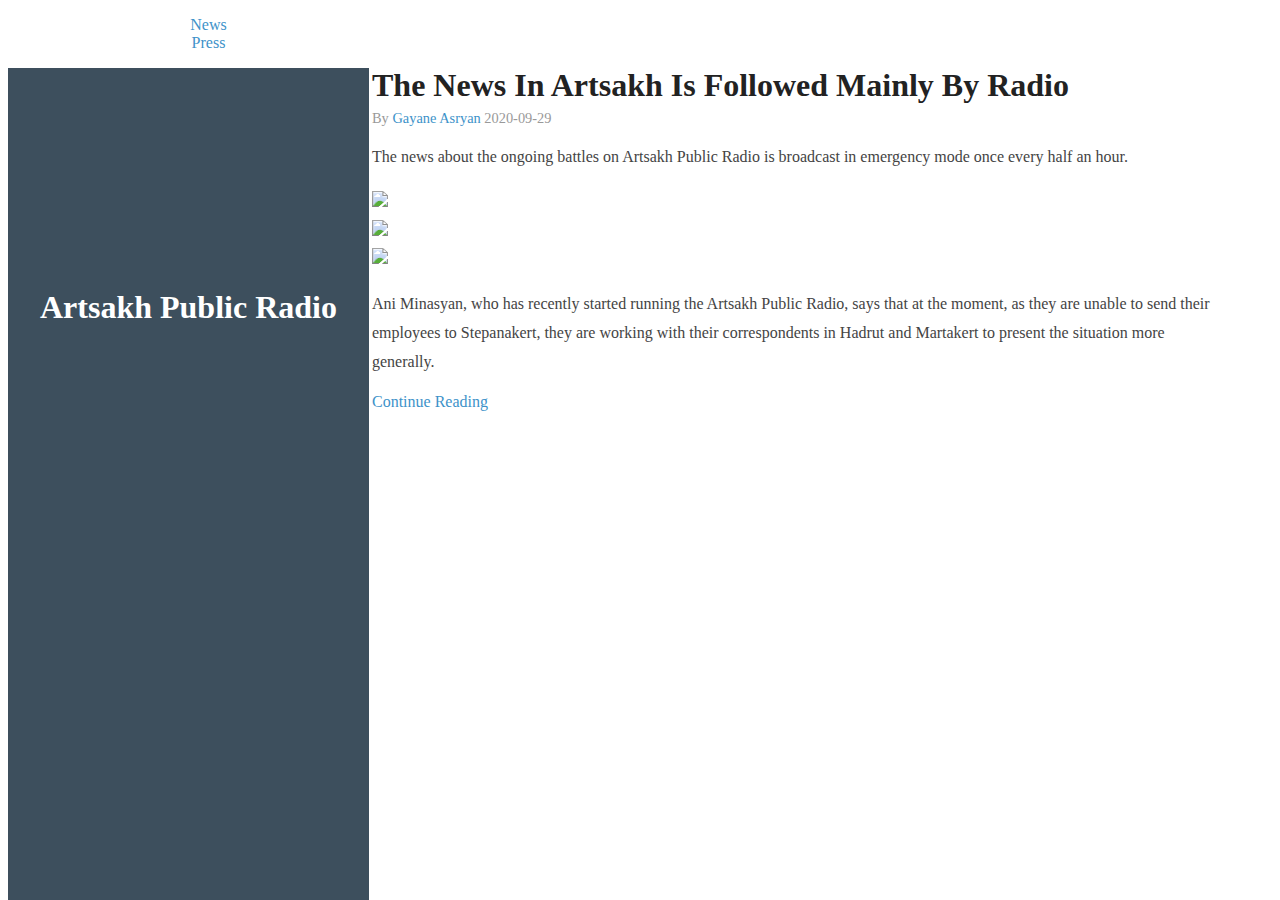
==== press.html @ f01f62e8 "press page" ====
<!DOCTYPE html>
<html>
<head>
  <meta content="width=device-width, initial-scale=1" name="viewport">
  <meta charset="utf-8">
  <meta content="width=device-width, initial-scale=1.0" name="viewport">
  <meta content="Broadcasting from Stepanakert, Republic of Artsakh" name="description">
  <title>Press | Artsakh Public Radio</title>
  <link href="https://unpkg.com/purecss@2.0.3/build/pure-min.css" rel="stylesheet">
  <link href="style.css" rel="stylesheet">
  <link href="https://unpkg.com/purecss@2.0.3/build/grids-responsive-min.css" rel="stylesheet">
  <link href="https://unpkg.com/purecss@2.0.3/build/buttons-core-min.css" rel="stylesheet">
  <link href="https://unpkg.com/purecss@2.0.3/build/menus-horizontal-min.css" rel="stylesheet">
</head>
<body>
  <div class="pure-g" id="layout">
    <div class="sidebar pure-u-1 pure-u-md-1-4">
      <div class="header">
        <div class="home-menu pure-menu pure-menu-horizontal">
          <ul class="pure-menu-list">
            <li class="pure-menu-item">
              <a class="pure-menu-link" href="index.html">News</a>
            </li>
            <li class="pure-menu-item">
              <a class="pure-menu-link" href="press.html">Press</a>
            </li>
          </ul>
        </div>
      </div>
      <div class="logo">
        <h1 class="brand-title">Artsakh Public Radio</h1>
      </div>
    </div>
    <div class="content pure-u-1 pure-u-md-3-4">
      <div class="posts">
        <section class="post">
          <header class="post-header">
            <h2 class="post-title">The News In Artsakh Is Followed Mainly By Radio</h2>
            <p class="post-meta">By <a class="post-author" href="https://media.am/author_posts/gayane-asryan">Gayane Asryan</a> 2020-09-29</p>
          </header>
          <div class="post-description">
            <p>The news about the ongoing battles on Artsakh Public Radio is broadcast in emergency mode once every half an hour.</p>
            <div class="pure-u-1-4"><img class="pure-img-responsive" src="images/ani-working.jpg"></div>
            <div class="pure-u-1-4"><img class="pure-img-responsive" src="images/narek-apastaran.jpg"></div>
            <div class="pure-u-1-4"><img class="pure-img-responsive" src="images/narek_arcakh2.jpg"></div>
            <p>Ani Minasyan, who has recently started running the Artsakh Public Radio, says that at the moment, as they are unable to send their employees to Stepanakert, they are working with their correspondents in Hadrut and Martakert to present the situation more generally.</p>
          </div><a class="pure-button pure-button-primary" href="https://media.am/en/newsroom/2020/09/29/24311/" target="_blank">Continue Reading</a>
        </section>
      </div>
    </div>
  </div>
  <script src="/__/firebase/7.21.1/firebase-app.js">
  </script> 
  <script src="/__/firebase/7.21.1/firebase-analytics.js">
  </script> 
  <script src="/__/firebase/7.21.1/firebase-auth.js">
  </script> 
  <script src="/__/firebase/7.21.1/firebase-storage.js">
  </script> 
  <script src="/__/firebase/init.js">
  </script> 
  <script>
   
   firebase.auth().signInAnonymously().catch(function(error) {
     console.error(error)
     var errorCode = error.code;
     var errorMessage = error.message;  
   });
   
   var storage = firebase.storage();
   var storageRef = storage.ref();

   var errorHandle = function(error){
     switch (error.code) {
       case 'storage/object-not-found':
         alert('Not found');
         break;

       case 'storage/unauthorized':
         alert('Not found');
         break;      

       case 'storage/unknown':
         alert('Error');
         break;
     }
   }

   var forceDownload = function(href) {
     var anchor = document.createElement('a');
     anchor.href = href;
     anchor.download = href;
     document.body.appendChild(anchor);
     anchor.click();
   }  

   var setImage = function(img) {
     return storageRef.child(img.src.replace('https://artsakhradio.app/','')).getDownloadURL().then(url => {
       img.src = url
     })
   }

   var getImages = function() {
     var imgs = document.getElementsByTagName("img");
     var arr = []
     for (var i = 0; i < imgs.length; i++) {
       arr.push(setImage(imgs[i]))
     }
     return Promise.all(arr)
   }

   getImages();

   var downloadFile = function(ref) {
     storageRef.child(ref).getDownloadURL().then(function(url) {
       forceDownload(url)
     }).catch(function(error) {
       console.error(error)
       errorHandle(error)
     });
   }  
  </script>
</body>
</html>
---- style.css ----
* {
    -webkit-box-sizing: border-box;
    -moz-box-sizing: border-box;
    box-sizing: border-box;
}

a {
    text-decoration: none;
    color: rgb(61, 146, 201);
}
a:hover,
a:focus {
    text-decoration: underline;
}

h3 {
    font-weight: 100;
}

/* LAYOUT CSS */
.pure-img-responsive {
    max-width: 100%;
    height: auto;
}

#layout {
    padding: 0;
}

.header{
  text-align: center;
  display: block;
  width: 100%;
  position: absolute;
  z-index: 2;  
}

.logo {
    text-align: center;
    top: auto;
    margin: 3em auto;
}

.sidebar {
    background: rgb(61, 79, 93);
    color: #fff;
}

.brand-title,
.brand-tagline {
    margin: 0;
}

.brand-tagline {
    font-weight: 300;
    color: rgb(176, 202, 219);
}

.nav-list {
    margin: 0;
    padding: 0;
    list-style: none;
}
.nav-item {
    display: inline-block;
    *display: inline;
    zoom: 1;
}
.nav-item a {
    background: transparent;
    border: 2px solid rgb(176, 202, 219);
    color: #fff;
    margin-top: 1em;
    letter-spacing: 0.05em;
    text-transform: uppercase;
    font-size: 85%;
}
.nav-item a:hover,
.nav-item a:focus {
    border: 2px solid rgb(61, 146, 201);
    text-decoration: none;
}

.content-subhead {
    text-transform: uppercase;
    color: #aaa;
    border-bottom: 1px solid #eee;
    padding: 0.4em 0;
    font-size: 80%;
    font-weight: 500;
    letter-spacing: 0.1em;
}

.content {
    padding: 2em 1em 0;
}

.post {
    padding-bottom: 2em;
}
.post-title {
    font-size: 2em;
    color: #222;
    margin-bottom: 0.2em;
}
.post-avatar {
    border-radius: 50px;
    float: right;
    margin-left: 1em;
}
.post-description {
    font-family: Georgia, "Cambria", serif;
    color: #444;
    line-height: 1.8em;
}
.post-meta {
    color: #999;
    font-size: 90%;
    margin: 0;
}

.post-category {
    margin: 0 0.1em;
    padding: 0.3em 1em;
    color: #fff;
    background: #999;
    font-size: 80%;
}
    .post-category-design {
        background: #5aba59;
    }
    .post-category-pure {
        background: #4d85d1;
    }
    .post-category-yui {
        background: #8156a7;
    }
    .post-category-js {
        background: #df2d4f;
    }

.post-images {
    margin: 1em 0;
}
.post-image-meta {
    margin-top: -3.5em;
    margin-left: 1em;
    color: #fff;
    text-shadow: 0 1px 1px #333;
}

.footer {
    padding: 1em 0;
}
.footer a {
    color: #ccc;
    font-size: 80%;
}
.footer .pure-menu a:hover,
.footer .pure-menu a:focus {
    background: none;
}

@media (min-width: 48em) {
    .header{
      background: white;
    }
    .content {
        padding: 2em 3em 0;
        margin-left: 25%;
    }

    .logo {
        margin: 80% 2em 0;
        text-align: right;
    }

    .sidebar {
        position: fixed;
        top: 0;
        bottom: 0;
    }

    .footer {
        text-align: center;
    }
}
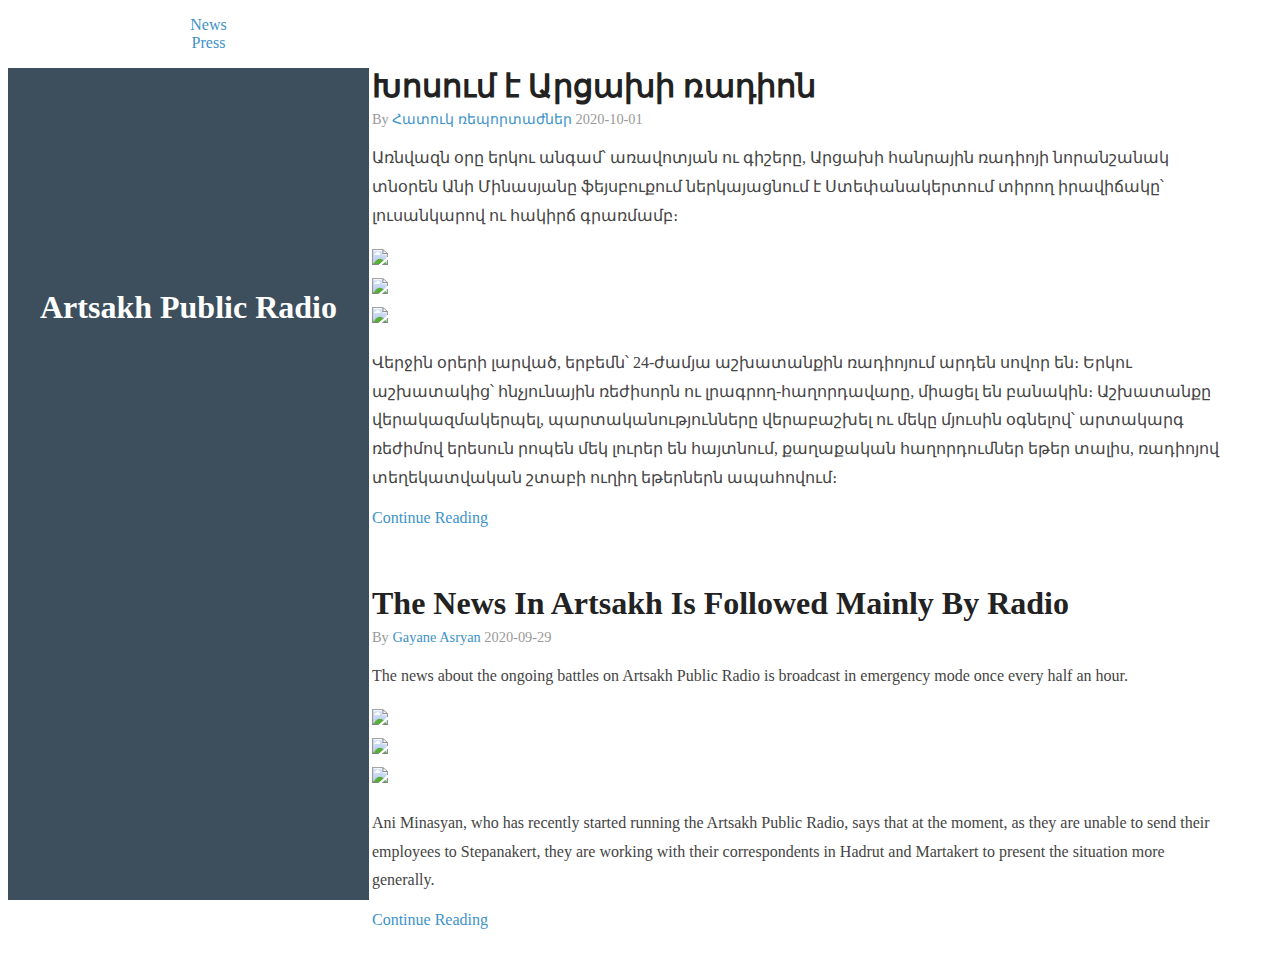
==== commit fb3b2620: "last before move to nextjs" ====
--- a/press.html
+++ b/press.html
@@ -33,6 +33,20 @@
     </div>
     <div class="content pure-u-1 pure-u-md-3-4">
       <div class="posts">
+        <section class="post">
+          <header class="post-header">
+            <h2 class="post-title">Խոսում է Արցախի ռադիոն</h2>
+            <p class="post-meta">By <a class="post-author" href="https://mediamax.am/am/specialprojects/special-report/">Հատուկ ռեպորտաժներ</a> 2020-10-01</p>
+          </header>
+          <div class="post-description">
+            <p>Առնվազն օրը երկու անգամ՝ առավոտյան ու գիշերը, Արցախի հանրային ռադիոյի նորանշանակ տնօրեն Անի Մինասյանը ֆեյսբուքում ներկայացնում է Ստեփանակերտում տիրող իրավիճակը՝ լուսանկարով ու հակիրճ գրառմամբ։</p>
+            <div class="pure-u-1-4"><img class="pure-img-responsive" src="images/1601541190_6264028.jpg"></div>
+            <div class="pure-u-1-4"><img class="pure-img-responsive" src="images/1601541190_5687012.jpg"></div>
+            <div class="pure-u-1-4"><img class="pure-img-responsive" src="images/1601541190_5473158.jpg"></div>
+            <p>Վերջին օրերի լարված, երբեմն՝ 24-ժամյա աշխատանքին ռադիոյում արդեն սովոր են։ Երկու աշխատակից՝ հնչյունային ռեժիսորն ու լրագրող-հաղորդավարը, միացել են բանակին։ Աշխատանքը վերակազմակերպել, պարտականությունները վերաբաշխել ու մեկը մյուսին օգնելով՝ արտակարգ ռեժիմով երեսուն րոպեն մեկ լուրեր են հայտնում, քաղաքական հաղորդումներ եթեր տալիս, ռադիոյով տեղեկատվական շտաբի ուղիղ եթերներն ապահովում։</p>
+          </div>
+          <a class="pure-button pure-button-primary" href="https://mediamax.am/am/news/special-report/39710" target="_blank">Continue Reading</a>
+        </section>
         <section class="post">
           <header class="post-header">
             <h2 class="post-title">The News In Artsakh Is Followed Mainly By Radio</h2>
